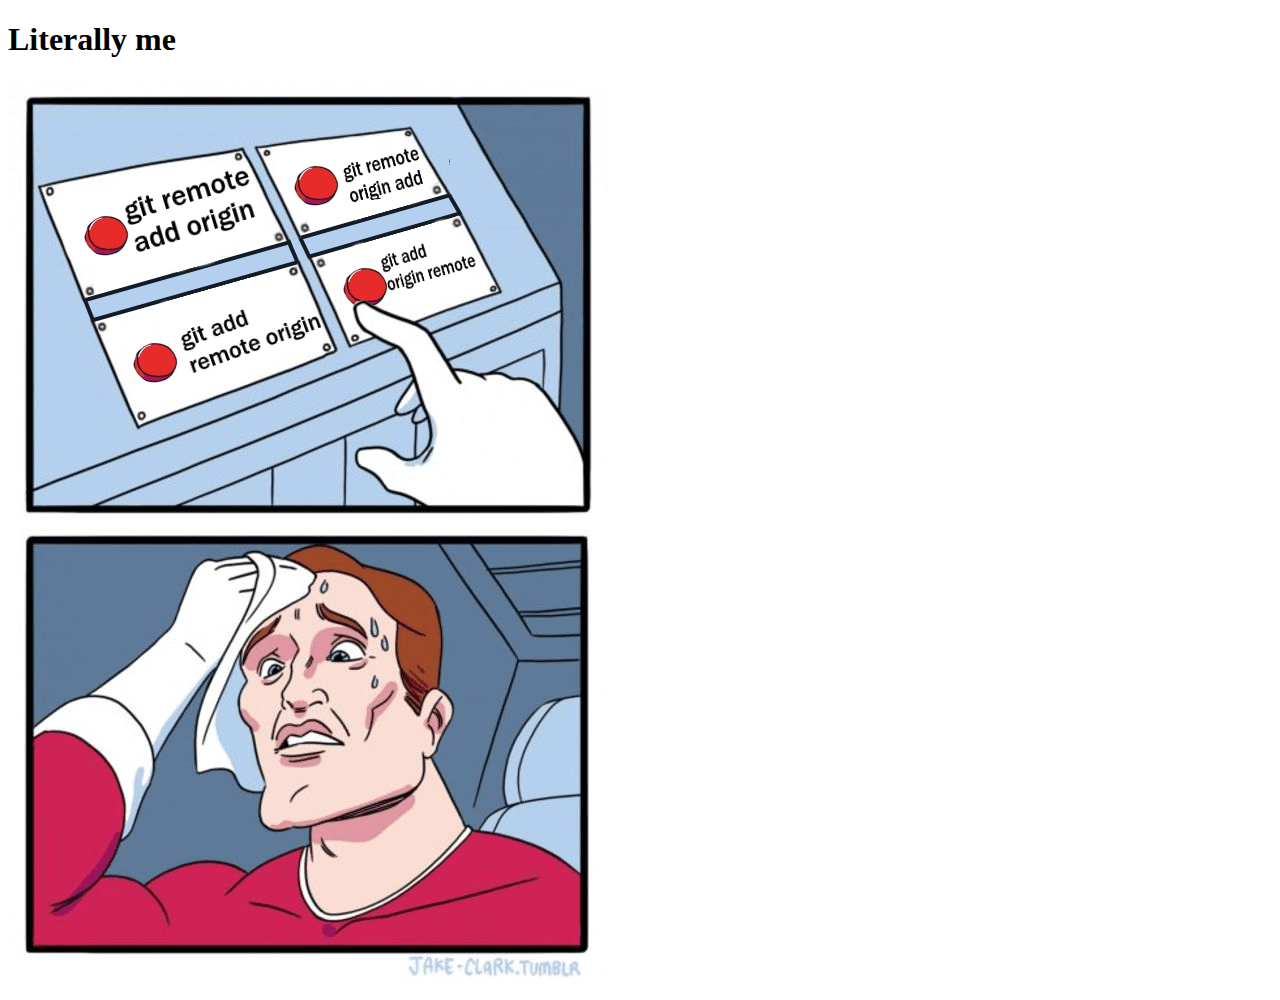
==== Homework_3/index.html @ df5ec322 "added a homework_3 folder with html,css,img files" ====
<!DOCTYPE html>
<html lang="en">
  <head>
    <meta charset="UTF-8" />
    <meta name="viewport" content="width=device-width, initial-scale=1.0" />
    <title>Document</title>
  </head>
  <body>
    <header>
      <h1>Literally me</h1>
    </header>
    <main>
      <img src="./source/5iphhycu0io11.png" alt="№" />
    </main>
    <footer></footer>
  </body>
</html>
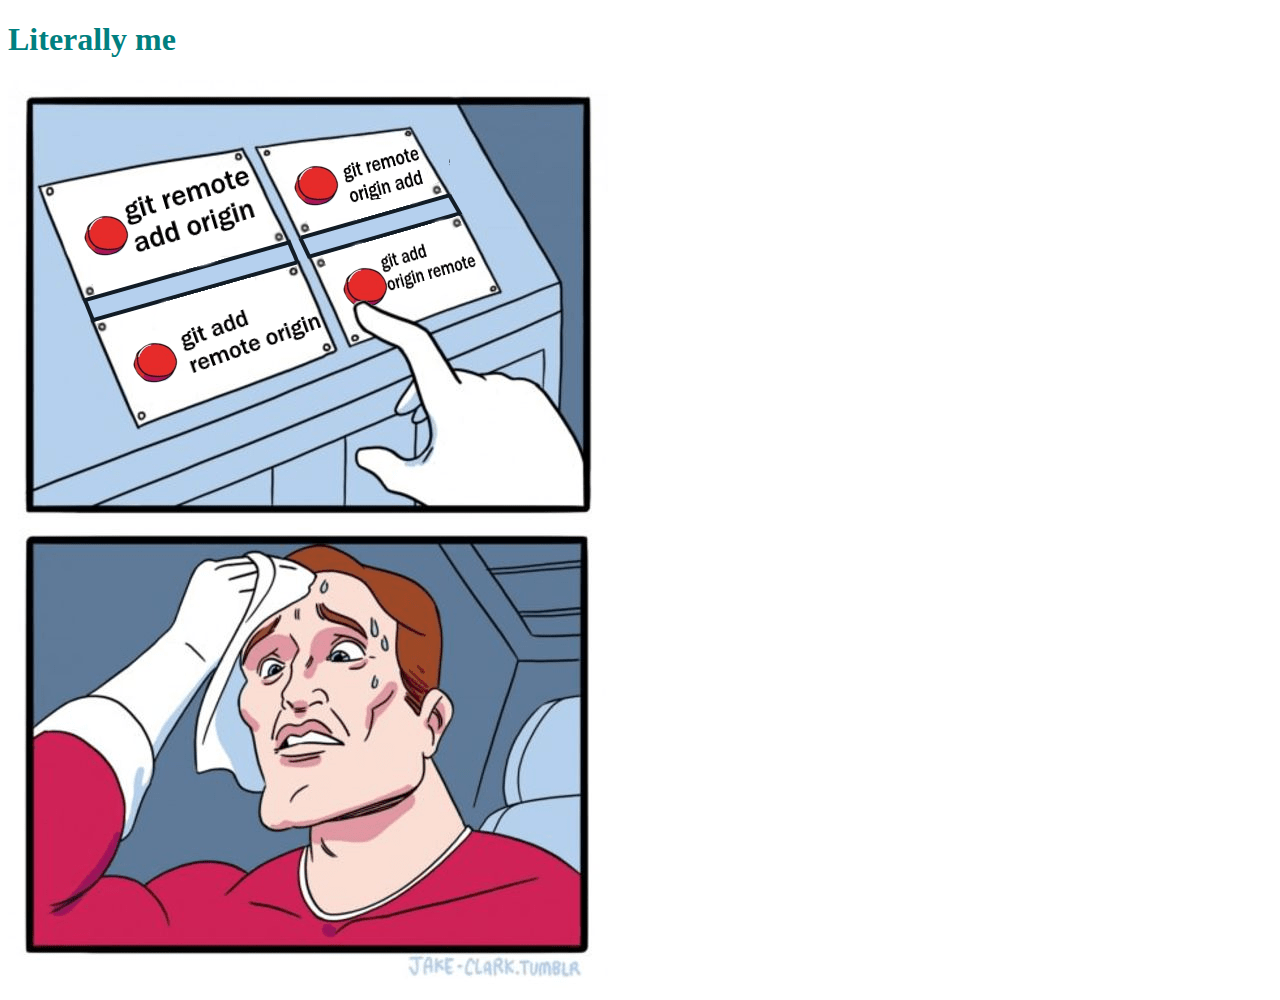
==== commit a979628f: "linked stylesheet and added styles" ====
--- a/Homework_3/index.html
+++ b/Homework_3/index.html
@@ -4,6 +4,7 @@
     <meta charset="UTF-8" />
     <meta name="viewport" content="width=device-width, initial-scale=1.0" />
     <title>Document</title>
+    <link rel="stylesheet" href="./style.css" />
   </head>
   <body>
     <header>
--- a/Homework_3/style.css
+++ b/Homework_3/style.css
@@ -0,0 +1,8 @@
+h1 {
+  color: teal;
+}
+img {
+  box-sizing: border-box;
+  width: 1500;
+  height: 3000;
+}
